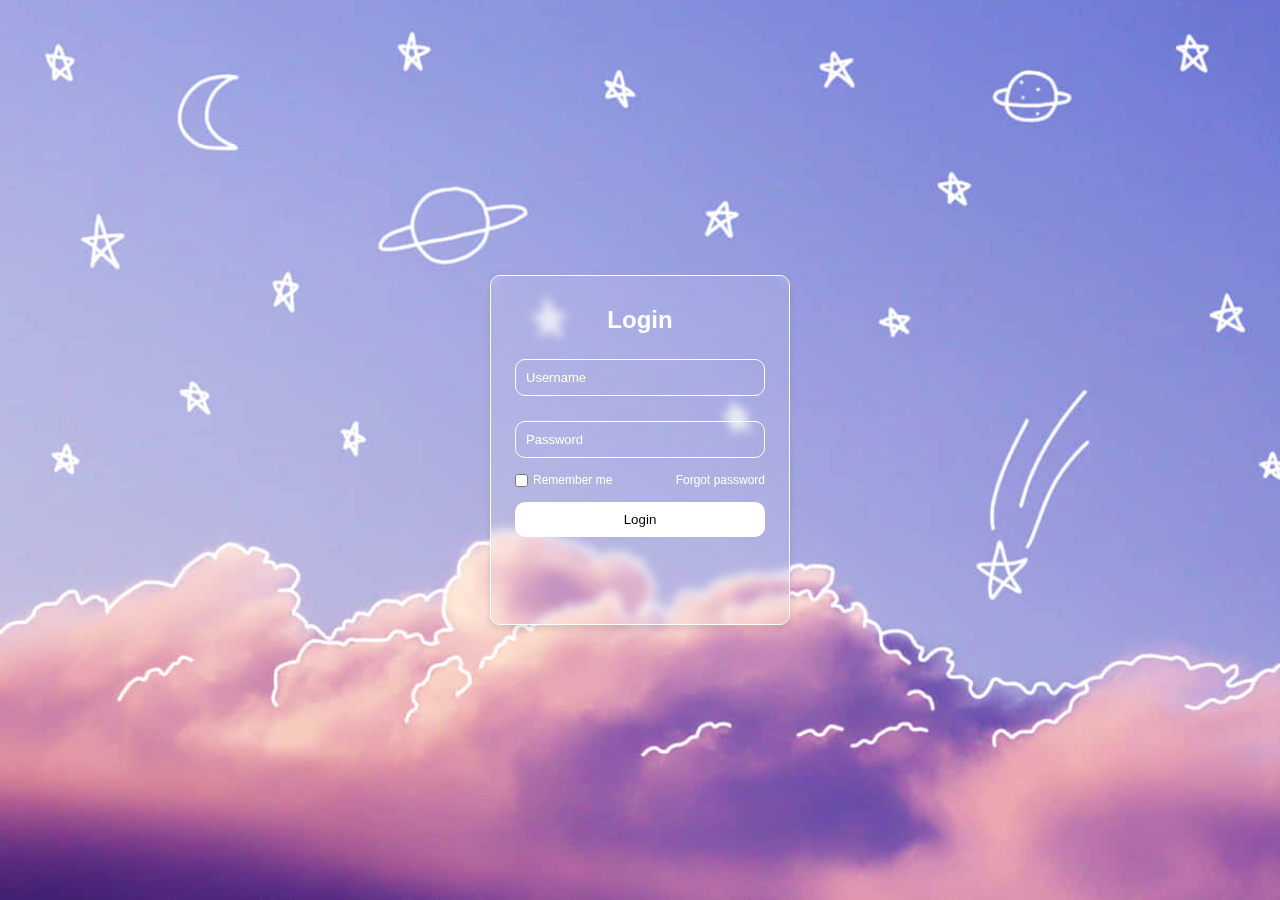
==== templates/index.html @ 1a385ce8 "day1" ====
<!DOCTYPE html>
<html lang="en">
<head>
  <meta charset="UTF-8">
  <title>Notes App</title>
  <link rel="stylesheet" href="../css/index.css">
</head>
<body>
  <div class="glass-container">
    <div class="login-box">
      <h2>Login</h2>
      <form action="#" method="POST">
        <input type="text" id="username" name = "username" required placeholder="Username">
        <input type="password" id="password" name="password" required placeholder="Password">
        <div class="options">
          <input type="checkbox" id="remeber" name="remember">
          <label for="remember">Remember me</label>
          <a href = "#">Forgot password</a>
        </div>
        <button type="submit">Login</button>
      </form>
    </div>
  </div>
</body>
</html>
---- css/index.css ----
body{
    background-image: url('bbb.jpg');
    margin: 0;
    display: flex;
    justify-content: center;
    align-items: center;
    height: 100vh;
    background-size: cover;
}
*{
    margin: 0;
    box-sizing: border-box;
    font-family: 'Poppins', sans-serif;
}
.glass-container{
    width: 300px;
    height: 350px;
    position: relative;
    z-index: 1;
    background: rgba(255,255,255,0.1);
    box-shadow: 0 4px 6px rgba(0, 0, 0, 0.1);
    border-radius: 10px;
    border: 1px solid #fff;
}
.glass-container::before{
    content:'';
    position: absolute;
    width: 100%;
    height: 100%;
    border-radius: 10px;
    backdrop-filter: blur(5px);
    -webkit-backdrop-filter: blur(5px);
    z-index: -1;
}
.login-box{
    max-width: 250px;
    margin: 0 auto;
    text-align: center;
}
h2{
    color: #fff;
    margin-top: 30px;
    margin-bottom: -20px;
}
form{
    display: flex;
    flex-direction: column;
    margin-top: 20px;
}
input{
    padding: 10px;
    margin-top: 25px;
    border: none;
    border-radius: 10px;
    background: transparent;
    border: 1px solid #fff;
    color: #fff;
    font-size: 13px;
}
input::placeholder{
    color: #fff;
}
input:focus{
    outline: none;
}
.options{
    display: flex;
    align-items: center;
    margin-top: 15px;
    font-size: 12px;
    color: #fff;
}
.options input{
    margin-right: 5px;
    margin-top: 0px;
}
.options a{
    text-decoration: none;
    color: white;
    margin-left: auto;
}
button{
    background:#fff;
    color: black;
    padding: 10px;
    border: none;
    border-radius: 10px;
    cursor: pointer;
    margin-top: 15px;
}
button:hover{
    background: transparent;
    color: white;
    outline: 1px solid #fff;
}
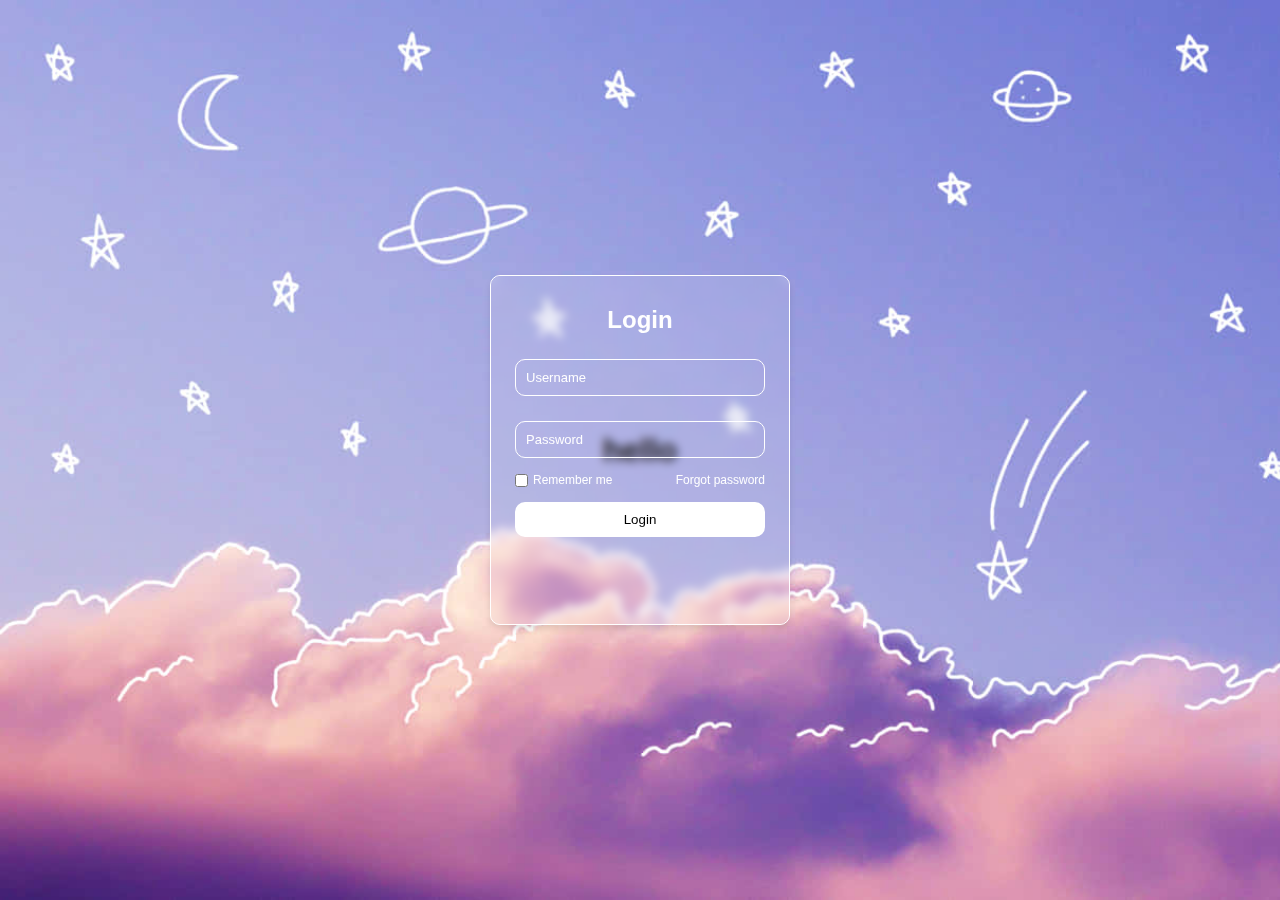
==== commit 81dbd78a: "day 2" ====
--- a/templates/index.html
+++ b/templates/index.html
@@ -6,6 +6,7 @@
   <link rel="stylesheet" href="../css/index.css">
 </head>
 <body>
+  <h1>hello</h1>
   <div class="glass-container">
     <div class="login-box">
       <h2>Login</h2>
--- a/css/index.css
+++ b/css/index.css
@@ -15,7 +15,7 @@
 .glass-container{
     width: 300px;
     height: 350px;
-    position: relative;
+    position: fixed;
     z-index: 1;
     background: rgba(255,255,255,0.1);
     box-shadow: 0 4px 6px rgba(0, 0, 0, 0.1);
@@ -92,4 +92,8 @@
     background: transparent;
     color: white;
     outline: 1px solid #fff;
+}
+h1{
+    font-family: Verdana, Geneva, Tahoma, sans-serif;
+    margin: 0;
 }